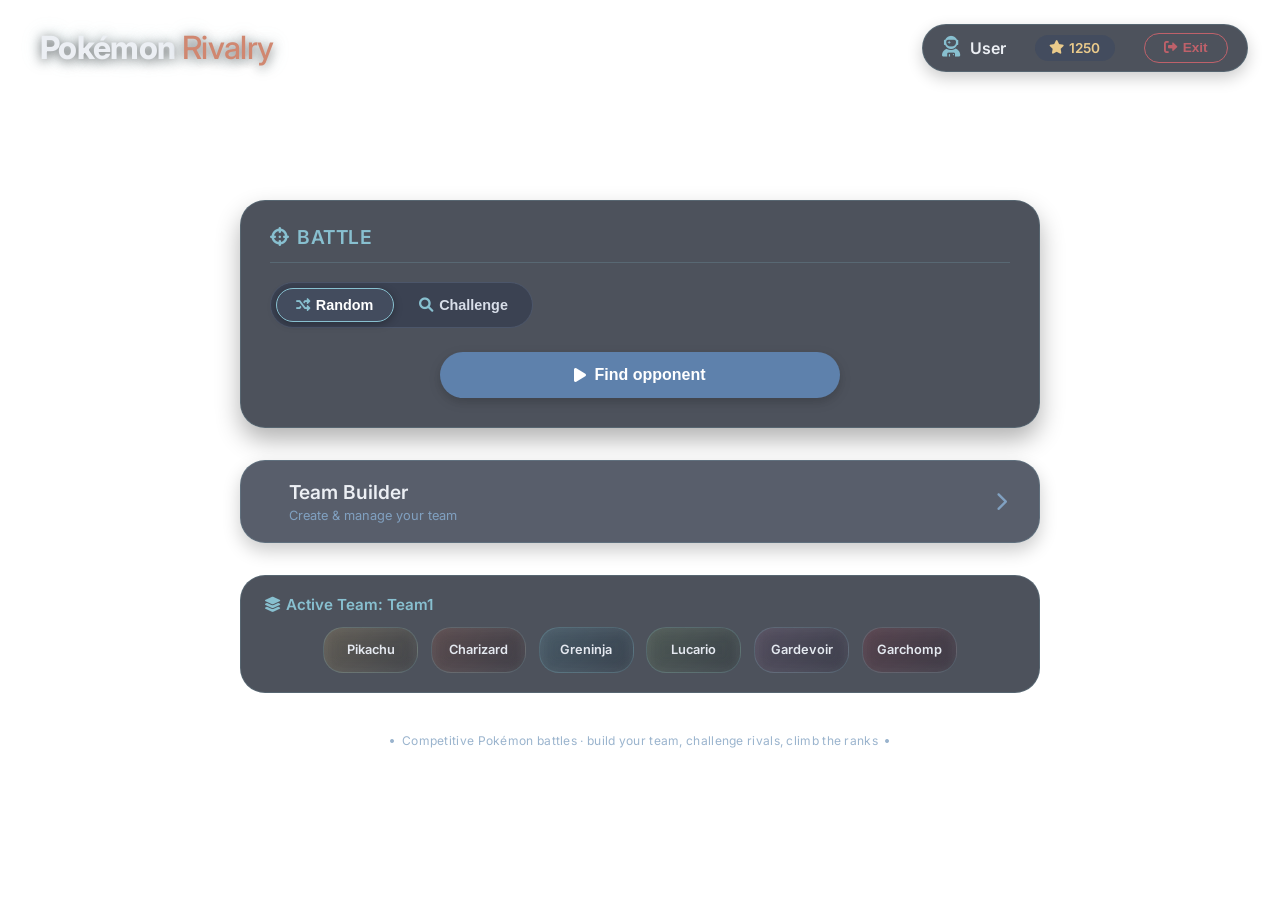
==== src/view/home_demo/index.html @ 61077a7a "login and home demo added" ====
<!DOCTYPE html>
<html lang="en">
<head>
  <meta charset="UTF-8">
  <meta name="viewport" content="width=device-width, initial-scale=1.0, maximum-scale=1.0, user-scalable=yes">
  <title>Pokémon Rivalry · Home</title>
  <link rel="preconnect" href="https://fonts.googleapis.com">
  <link rel="preconnect" href="https://fonts.gstatic.com" crossorigin>
  <link href="https://fonts.googleapis.com/css2?family=Inter:ital,opsz,wght@0,14..32,100..900;1,14..32,100..900&display=swap" rel="stylesheet">
  <link rel="stylesheet" href="https://cdnjs.cloudflare.com/ajax/libs/font-awesome/6.0.0-beta3/css/all.min.css">
  <link rel="stylesheet" href="styles.css">
</head>
<body>
<video autoplay muted loop playsinline id="bgVideo">
  <source src="pokemon_bg.mp4" type="video/mp4">
</video>
<div class="app-wrapper">
  
  <header class="main-header">
    <div class="brand">
      <i class="fas fa-shield-halved" style="transform: rotate(-6deg);"></i>
      <h1>Pokémon <span>Rivalry</span></h1>
    </div>
    
    <div class="user-panel">
      <div class="user-info">
        <i class="fas fa-user-astronaut"></i>
        <span class="username">User</span>
      </div>
      <div class="score-badge">
        <i class="fas fa-star"></i> 1250
      </div>
      <button class="logout-btn" id="logoutBtn">
        <i class="fas fa-sign-out-alt"></i> Exit
      </button>
    </div>
  </header>

  <div class="home-center">
    
    <div class="battle-panel">
      <div class="battle-title">
        <i class="fas fa-crosshairs"></i> Battle
      </div>
      <div class="mode-selector">
        <button class="mode-btn active" data-mode="random">
          <i class="fas fa-random"></i> Random
        </button>
        <button class="mode-btn" data-mode="challenge">
          <i class="fas fa-magnifying-glass"></i> Challenge
        </button>
      </div>
      
      <div class="battle-actions">
        <div class="random-action" id="randomAction">
          <button class="start-btn" id="findOpponentBtn">
            <i class="fas fa-play"></i> Find opponent
          </button>
        </div>
        
        <div class="challenge-action" id="challengeAction">
          <div class="search-row">
            <input type="text" placeholder="Enter rival's username..." id="rivalUsername">
            <button id="challengeBtn">
              <i class="fas fa-crosshairs"></i> Challenge
            </button>
          </div>
        </div>
      </div>
    </div>
    
    <div class="teambuilder-card" id="teambuilderCard">
      <div class="teambuilder-left">
        <i class="fas fa-people-group"></i>
        <div class="teambuilder-text">
          <h2>Team Builder</h2>
          <p>Create & manage your team</p>
        </div>
      </div>
      <i class="fas fa-chevron-right"></i>
    </div>
    
    <div class="active-team">
      <div class="active-team-header">
        <h3><i class="fas fa-layer-group"></i> Active Team: Team1</h3>
      </div>
      <div class="team-cards" id="teamCards"></div>
    </div>

    <div class="game-description">
      <i class="fas fa-circle" style="font-size: 0.25rem; vertical-align: middle; margin: 0 4px;"></i>
      Competitive Pokémon battles · build your team, challenge rivals, climb the ranks
      <i class="fas fa-circle" style="font-size: 0.25rem; vertical-align: middle; margin: 0 4px;"></i>
    </div>
  </div>
</div>

<script src="script.js"></script>
</body>
</html>
---- src/view/home_demo/styles.css ----
:root {
  --nord0: #2E3440;
  --nord1: #3B4252;
  --nord2: #434C5E;
  --nord3: #4C566A;
  --nord4: #D8DEE9;
  --nord5: #E5E9F0;
  --nord6: #ECEFF4;
  --nord7: #8FBCBB;
  --nord8: #88C0D0;
  --nord9: #81A1C1;
  --nord10: #5E81AC;
  --nord11: #BF616A;
  --nord12: #D08770;
  --nord13: #EBCB8B;
  --nord14: #A3BE8C;
  --nord15: #B48EAD;
}

* {
  margin: 0;
  padding: 0;
  box-sizing: border-box;
}

body {
  font-family: "Inter", system-ui, sans-serif;
  position: relative;
  min-height: 100vh;
  display: flex;
  flex-direction: column;
  color: var(--nord4);
}

#bgVideo {
  position: fixed;
  top: 0;
  left: 0;
  width: 100%;
  height: 100%;
  object-fit: cover;
  z-index: -1;
}

.app-wrapper {
  min-height: 100vh;
  display: flex;
  flex-direction: column;
  padding: 1.5rem 2rem;
}

.main-header {
  display: flex;
  justify-content: space-between;
  align-items: center;
  margin-bottom: 2rem;
  flex-wrap: wrap;
  gap: 1rem;
}

.brand {
  display: flex;
  align-items: center;
  gap: 8px;
}

.brand i {
  font-size: 1.9rem;
  color: var(--nord8);
  filter: drop-shadow(0 2px 6px rgba(0,0,0,0.3));
}

.brand h1 {
  font-weight: 750;
  font-size: 2rem;
  letter-spacing: -0.02em;
  color: var(--nord6);
  text-shadow: 0 2px 12px rgba(0,0,0,0.6), 0 0 20px rgba(136, 192, 208, 0.3);
}

.brand h1 span {
  font-weight: 500;
  color: var(--nord12);
}

.user-panel {
  display: flex;
  align-items: center;
  gap: 1.8rem;
  background: rgba(46, 52, 64, 0.85);
  backdrop-filter: blur(8px);
  -webkit-backdrop-filter: blur(8px);
  padding: 0.5rem 1.2rem;
  border-radius: 40px;
  border: 1px solid rgba(136, 192, 208, 0.18);
  box-shadow: 0 6px 16px rgba(0,0,0,0.2);
}

.user-info {
  display: flex;
  align-items: center;
  gap: 10px;
}

.user-info i {
  font-size: 1.3rem;
  color: var(--nord8);
}

.username {
  font-weight: 600;
  color: var(--nord6);
}

.score-badge {
  background: var(--nord2);
  color: var(--nord13);
  padding: 0.3rem 0.9rem;
  border-radius: 20px;
  font-weight: 600;
  font-size: 0.85rem;
  display: flex;
  align-items: center;
  gap: 5px;
}

.logout-btn {
  background: transparent;
  border: 1px solid var(--nord11);
  color: var(--nord11);
  padding: 0.4rem 1.2rem;
  border-radius: 25px;
  font-weight: 600;
  font-size: 0.85rem;
  cursor: pointer;
  transition: 0.2s;
  display: flex;
  align-items: center;
  gap: 5px;
}

.logout-btn:hover {
  background: var(--nord11);
  color: var(--nord6);
}

.home-center {
  flex: 1;
  display: flex;
  flex-direction: column;
  align-items: center;
  justify-content: center;
  gap: 2rem;
  margin-bottom: 2rem;
  width: 100%;
  max-width: 800px;
  margin-left: auto;
  margin-right: auto;
}

.battle-panel {
  background: rgba(46, 52, 64, 0.85);
  backdrop-filter: blur(8px);
  -webkit-backdrop-filter: blur(8px);
  border-radius: 25px;
  box-shadow: 0 18px 36px -12px rgba(0, 0, 0, 0.5), 0 4px 14px rgba(0, 0, 0, 0.3), 0 0 0 1px rgba(136, 192, 208, 0.12) inset;
  padding: 1.5rem 1.8rem 1.8rem;
  border: 1px solid rgba(136, 192, 208, 0.18);
  padding: 1.5rem 1.8rem 1.8rem;
  width: 100%;
  box-shadow: 0 12px 24px rgba(0,0,0,0.3);
  display: flex;
  flex-direction: column;
  gap: 1.2rem;
}

.battle-title {
  font-weight: 600;
  font-size: 1.2rem;
  color: var(--nord8);
  display: flex;
  align-items: center;
  gap: 0.5rem;
  text-transform: uppercase;
  letter-spacing: 0.5px;
  border-bottom: 1px solid rgba(136, 192, 208, 0.2);
  padding-bottom: 0.8rem;
}

.mode-selector {
  display: flex;
  gap: 0.4rem;
  background: var(--nord1);
  padding: 0.3rem;
  border-radius: 30px;
  border: 1px solid var(--nord3);
  align-self: flex-start;
}

.mode-btn {
  padding: 0.5rem 1.2rem;
  border-radius: 24px;
  font-weight: 550;
  font-size: 0.9rem;
  cursor: pointer;
  background: transparent;
  border: none;
  color: var(--nord4);
  transition: all 0.2s;
  display: flex;
  align-items: center;
  gap: 6px;
}

.mode-btn.active {
  background: var(--nord2);
  color: white;
  box-shadow: 0 2px 8px rgba(0,0,0,0.3);
  border: 1px solid var(--nord8);
}

.mode-btn i {
  font-size: 0.9rem;
  color: var(--nord8);
}

.battle-actions {
  display: flex;
  flex-direction: column;
  gap: 0.8rem;
  margin-top: 0.3rem;
}

.random-action {
  display: flex;
  align-items: center;
  justify-content: center;
}

.random-action .start-btn {
  width: 80%;
  max-width: 400px;
  padding: 0.9rem 2rem;
  background: var(--nord10);
  border: none;
  border-radius: 28px;
  font-weight: 600;
  color: white;
  font-size: 1rem;
  cursor: pointer;
  transition: all 0.2s;
  display: flex;
  align-items: center;
  justify-content: center;
  gap: 8px;
  box-shadow: 0 4px 12px rgba(0,0,0,0.2);
}

.random-action .start-btn:hover {
  background: var(--nord9);
  transform: translateY(-2px);
}

.challenge-action {
  display: none;
  flex-direction: column;
  gap: 0.8rem;
  margin-top: 0.3rem;
}

.challenge-action.active {
  display: flex;
}

.challenge-action .search-row {
  display: flex;
  gap: 0.8rem;
  align-items: center;
}

.challenge-action input {
  flex: 1;
  padding: 0.7rem 1rem;
  border-radius: 24px;
  border: 1px solid var(--nord3);
  background: var(--nord1);
  color: var(--nord6);
  outline: none;
  font-size: 0.9rem;
}

.challenge-action input:focus {
  border-color: var(--nord8);
}

.challenge-action button {
  background: var(--nord10);
  border: none;
  padding: 0.7rem 1.6rem;
  border-radius: 24px;
  font-weight: 600;
  color: white;
  cursor: pointer;
  transition: background 0.2s;
  display: flex;
  align-items: center;
  gap: 6px;
  white-space: nowrap;
}

.challenge-action button:hover {
  background: var(--nord9);
}

.teambuilder-card {
  width: 100%;
  background: rgba(59, 66, 82, 0.85);
  backdrop-filter: blur(8px);
  -webkit-backdrop-filter: blur(8px);
  border: 1px solid rgba(136, 192, 208, 0.18);
  border-radius: 25px;
  padding: 1.2rem 2rem;
  text-align: left;
  cursor: pointer;
  transition: all 0.25s ease;
  display: flex;
  align-items: center;
  justify-content: space-between;
  gap: 1rem;
  box-shadow: 0 8px 18px rgba(0,0,0,0.2);
}

.teambuilder-card:hover {
  background: rgba(76, 86, 106, 0.55);
  border-color: var(--nord8);
  transform: scale(1.01);
}

.teambuilder-left {
  display: flex;
  align-items: center;
  gap: 1rem;
}

.teambuilder-left i {
  font-size: 2rem;
  color: var(--nord8);
}

.teambuilder-text h2 {
  font-weight: 600;
  font-size: 1.2rem;
  color: var(--nord6);
  margin-bottom: 0.2rem;
}

.teambuilder-text p {
  font-size: 0.8rem;
  color: var(--nord9);
  margin: 0;
}

.teambuilder-card > i.fa-chevron-right {
  color: var(--nord9);
  font-size: 1.2rem;
}

.active-team {
  width: 100%;
  background: rgba(46, 52, 64, 0.85);
  backdrop-filter: blur(8px);
  -webkit-backdrop-filter: blur(8px);
  border: 1px solid rgba(136, 192, 208, 0.18);
  border-radius: 25px;
  padding: 1.2rem 1.5rem;
  display: flex;
  flex-direction: column;
  gap: 0.8rem;
}

.active-team-header {
  display: flex;
  align-items: center;
  justify-content: flex-start;
}

.active-team-header h3 {
  font-size: 0.95rem;
  font-weight: 600;
  color: var(--nord8);
  display: flex;
  align-items: center;
  gap: 6px;
  margin: 0;
}

.team-cards {
  display: flex;
  gap: 0.8rem;
  flex-wrap: wrap;
  justify-content: center;
}

.pokemon-card {
  background: rgba(59, 66, 82, 0.85);
  backdrop-filter: blur(8px);
  -webkit-backdrop-filter: blur(8px);
  border: 1px solid rgba(136, 192, 208, 0.18);
  border-radius: 20px;
  padding: 0.9rem 0.6rem;
  width: 95px;
  text-align: center;
  border: 1px solid rgba(136, 192, 208, 0.2);
  transition: all 0.2s;
}

.pokemon-card:hover {
  border-color: var(--nord8);
  background: rgba(76, 86, 106, 0.7);
}

.pokemon-name {
  font-weight: 600;
  font-size: 0.8rem;
  color: var(--nord5);
  white-space: nowrap;
  overflow: hidden;
  text-overflow: ellipsis;
}

.game-description {
  width: 100%;
  text-align: center;
  font-size: 0.75rem;
  color: var(--nord9);
  margin-top: 0.5rem;
  opacity: 0.8;
  letter-spacing: 0.3px;
}

@media (max-width: 700px) {
  .app-wrapper {
    padding: 1rem;
  }
  .main-header {
    flex-direction: column;
    align-items: flex-start;
  }
  .user-panel {
    width: 100%;
    justify-content: space-between;
  }
  .mode-selector {
    width: 100%;
    justify-content: center;
  }
  .teambuilder-card {
    padding: 1rem 1.4rem;
  }
  .random-action .start-btn {
    width: 100%;
  }
}
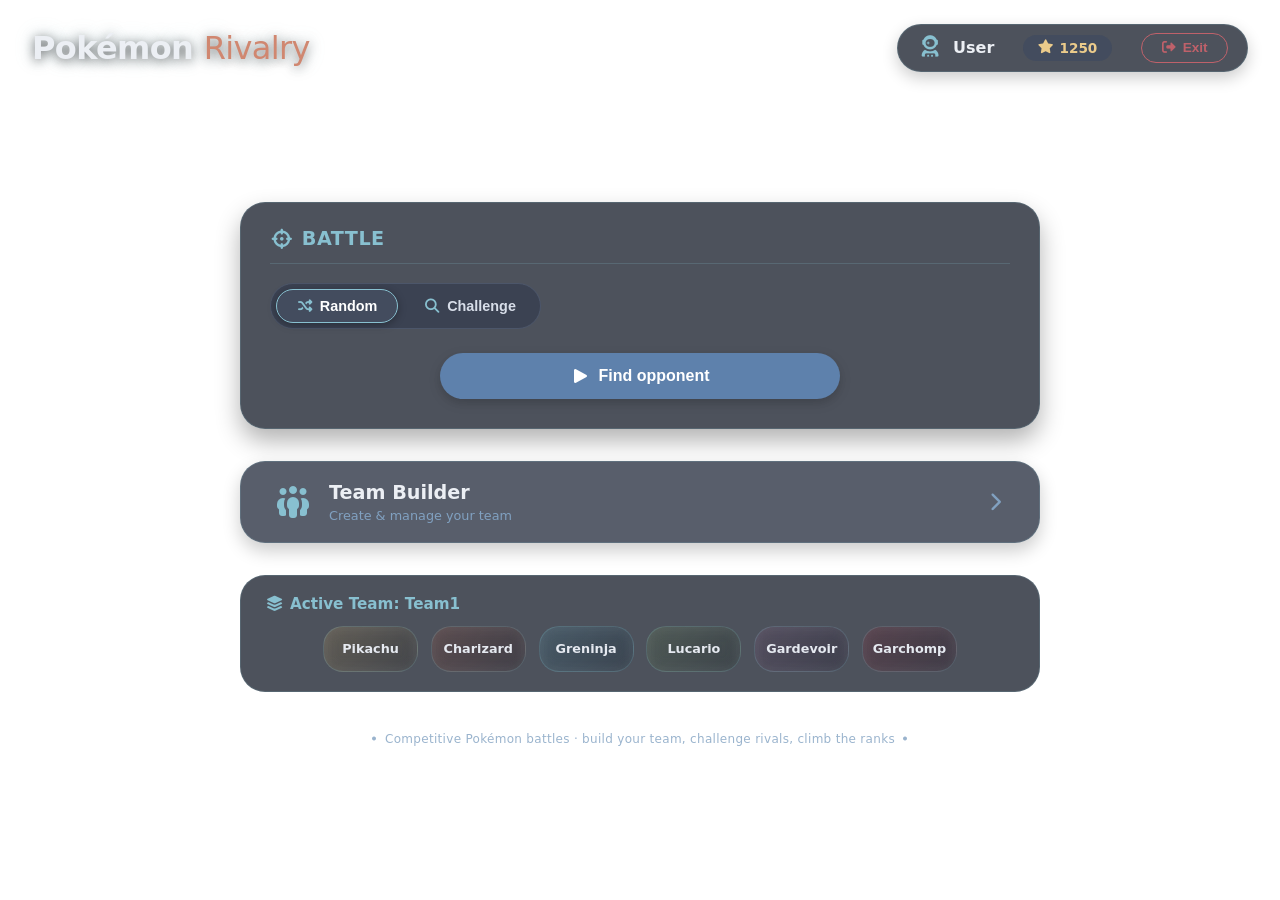
==== commit 73798653: "local icons and emojis added" ====
--- a/src/view/home_demo/index.html
+++ b/src/view/home_demo/index.html
@@ -4,10 +4,8 @@
   <meta charset="UTF-8">
   <meta name="viewport" content="width=device-width, initial-scale=1.0, maximum-scale=1.0, user-scalable=yes">
   <title>Pokémon Rivalry · Home</title>
-  <link rel="preconnect" href="https://fonts.googleapis.com">
-  <link rel="preconnect" href="https://fonts.gstatic.com" crossorigin>
-  <link href="https://fonts.googleapis.com/css2?family=Inter:ital,opsz,wght@0,14..32,100..900;1,14..32,100..900&display=swap" rel="stylesheet">
-  <link rel="stylesheet" href="https://cdnjs.cloudflare.com/ajax/libs/font-awesome/6.0.0-beta3/css/all.min.css">
+  <link rel="stylesheet" href="../inter_fonts/inter.css">
+  <link rel="stylesheet" href="../fontawesome-free-7.2.0-web/css/all.min.css">
   <link rel="stylesheet" href="styles.css">
 </head>
 <body>
@@ -18,7 +16,6 @@
   
   <header class="main-header">
     <div class="brand">
-      <i class="fas fa-shield-halved" style="transform: rotate(-6deg);"></i>
       <h1>Pokémon <span>Rivalry</span></h1>
     </div>
     
--- a/src/view/inter_fonts/inter.css
+++ b/src/view/inter_fonts/inter.css
@@ -0,0 +1 @@
+@font-face{font-family:"Inter";font-style:normal;font-weight:100 900;font-display:swap;src:url("../inter_fonts/Inter-VariableFont_opsz,wght.ttf")}@font-face{font-family:"Inter";font-style:italic;font-weight:100 900;font-display:swap;url("../inter_fonts/Inter-Italic-VariableFont_opsz,wght.ttf")}
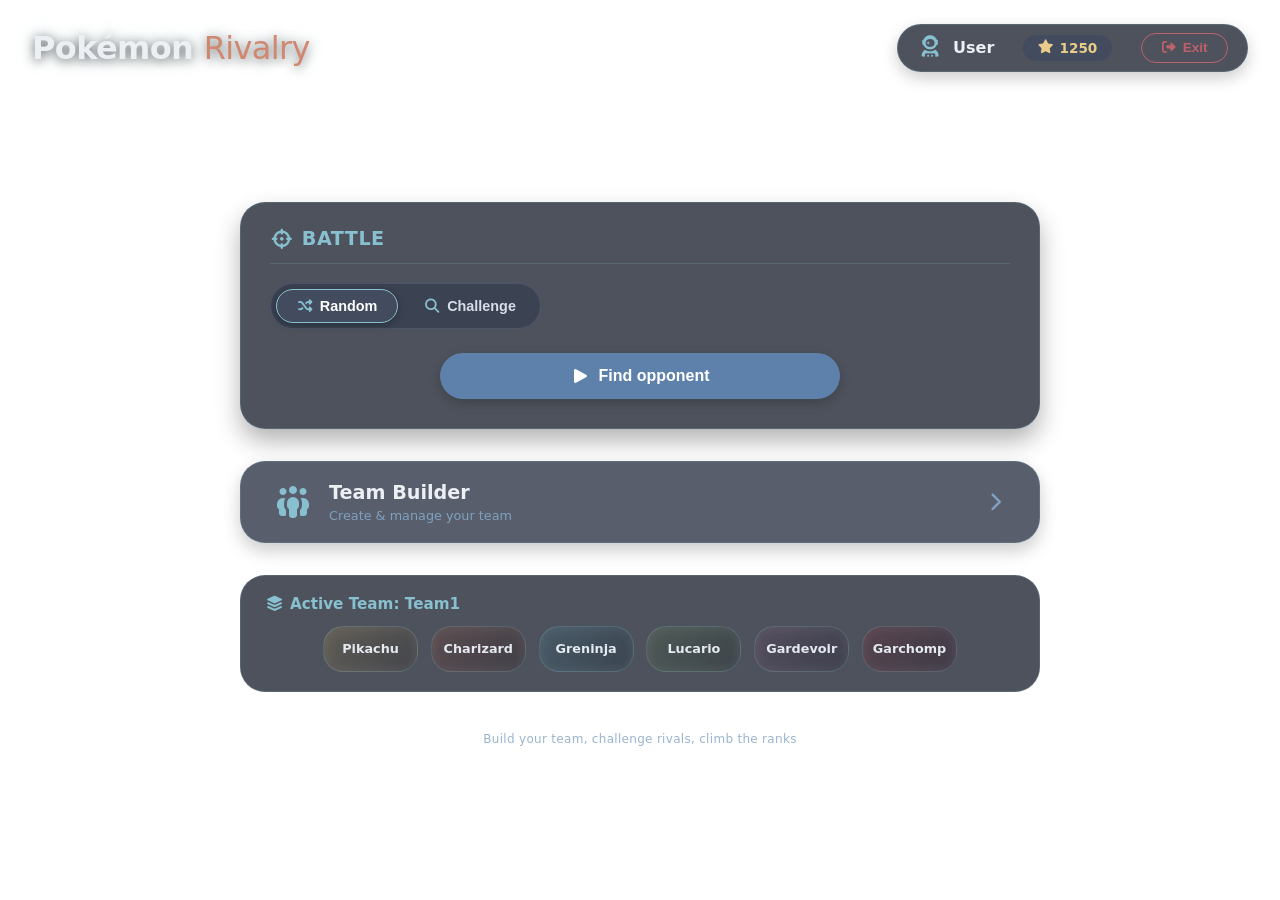
==== commit d8c8f79b: "game description changed" ====
--- a/src/view/home_demo/index.html
+++ b/src/view/home_demo/index.html
@@ -85,9 +85,7 @@
     </div>
 
     <div class="game-description">
-      <i class="fas fa-circle" style="font-size: 0.25rem; vertical-align: middle; margin: 0 4px;"></i>
-      Competitive Pokémon battles · build your team, challenge rivals, climb the ranks
-      <i class="fas fa-circle" style="font-size: 0.25rem; vertical-align: middle; margin: 0 4px;"></i>
+      Build your team, challenge rivals, climb the ranks
     </div>
   </div>
 </div>
